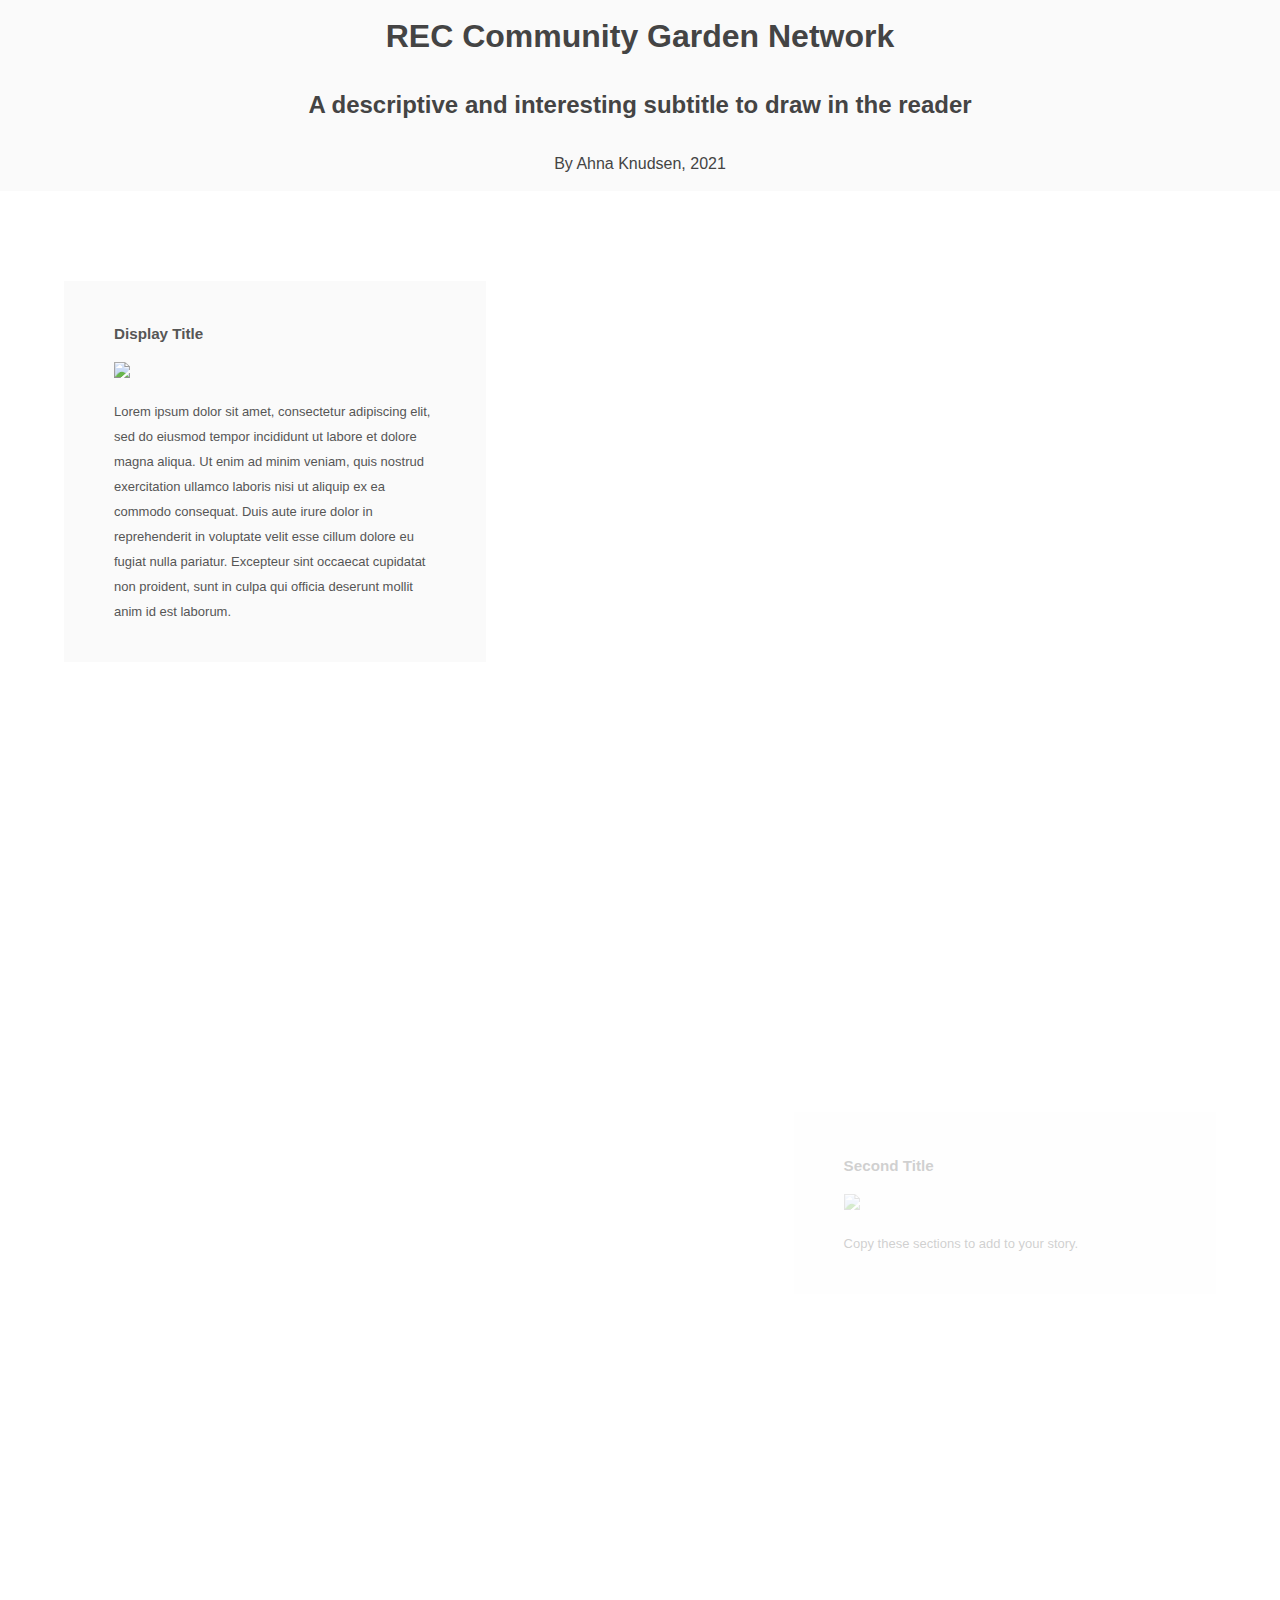
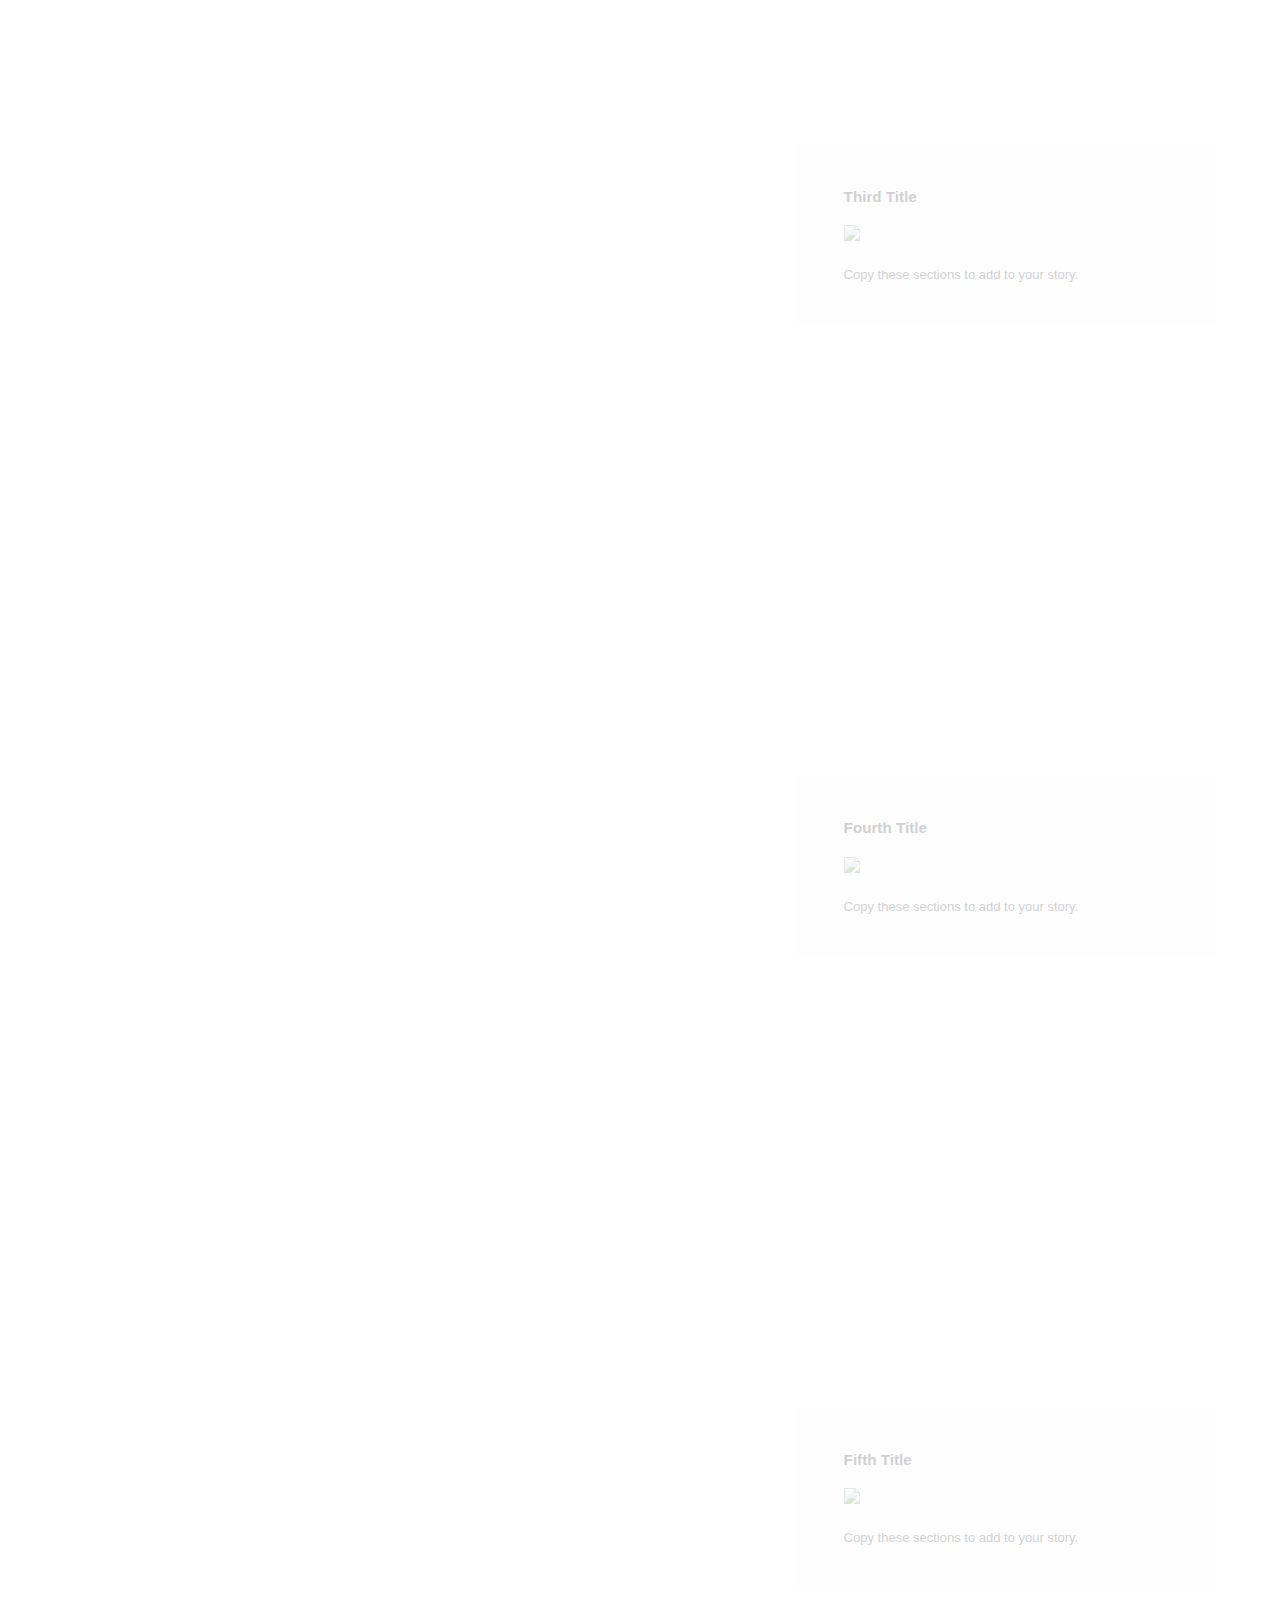
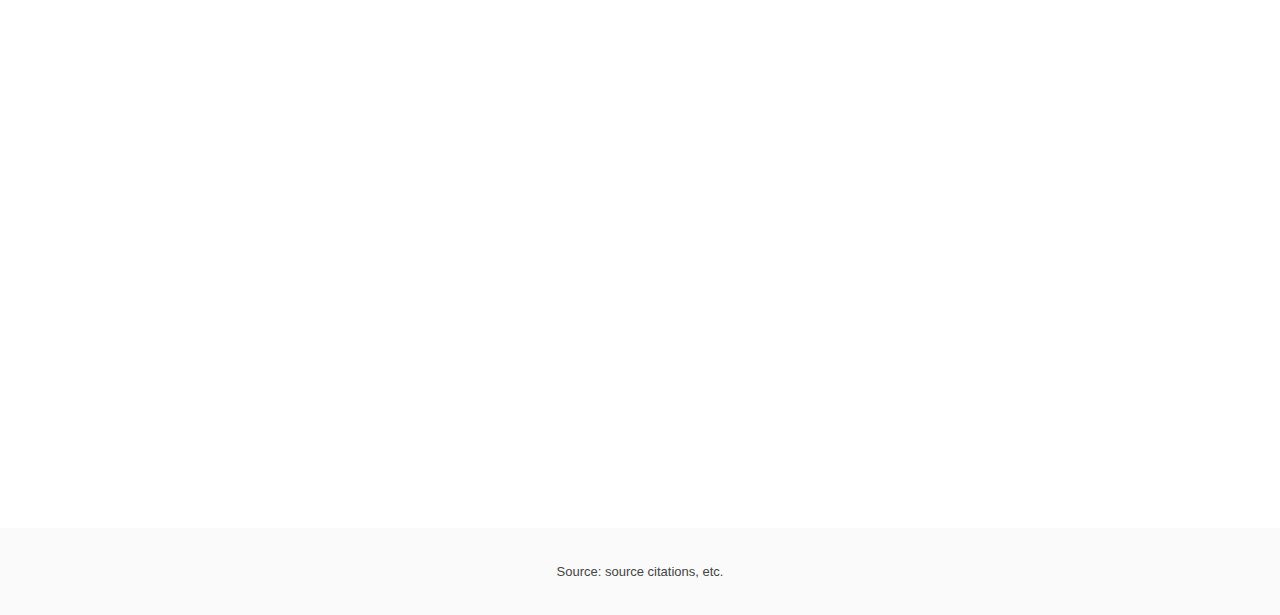
==== story/index.html @ 06df51e1 "Create index.html" ====
<!DOCTYPE html>
<html>
<head>
    <meta charset='utf-8' />
    <title>Mapbox Storytelling</title>
    <meta name='viewport' content='initial-scale=1,maximum-scale=1,user-scalable=no' />
    <script src='https://api.tiles.mapbox.com/mapbox-gl-js/v2.0.0/mapbox-gl.js'></script>
    <link href='https://api.tiles.mapbox.com/mapbox-gl-js/v2.0.0/mapbox-gl.css' rel='stylesheet' />
    <script src="https://unpkg.com/intersection-observer@0.5.1/intersection-observer.js"></script>
    <script src="https://unpkg.com/scrollama"></script>
    <style>
        body {
            margin:0;
            padding:0;
            font-family: sans-serif;
        }
        a, a:hover, a:visited {
            color: #0071bc;
        }
        #map {
            top:0;
            height: 100vh;
            width:100vw;
            position: fixed;
        }
        #header {
            margin: auto;
            width: 100%;
            position: relative;
            z-index: 5;
        }
        #header h1, #header h2, #header p {
            margin: 0;
            padding: 2vh 2vw;
            text-align: center;
        }
        #footer {
            width: 100%;
            min-height: 5vh;
            padding-top: 2vh;
            padding-bottom: 2vh;
            text-align: center;
            line-height: 25px;
            font-size: 13px;
            position: relative;
            z-index: 5;
        }
        #features {
            padding-top: 10vh;
            padding-bottom: 10vh;
        }
        .hidden {
            visibility: hidden;
        }
        .centered {
            width: 50vw;
            margin: 0 auto;
        }
        .lefty {
            width: 33vw;
            margin-left: 5vw;
        }
        .righty {
            width: 33vw;
            margin-left: 62vw;
        }
        .fully {
            width: 100%;
            margin: auto;
        }
        .light {
            color: #444;
            background-color: #fafafa;
        }
        .dark {
            color: #fafafa;
            background-color: #444;
        }
        .step {
            padding-bottom: 50vh;
            /* margin-bottom: 10vh; */
            opacity: 0.25;
        }
        .step.active {
            opacity: 0.9;
        }

        .step div {
            padding:  25px 50px;
            line-height: 25px;
            font-size: 13px;
        }

        .step img {
            width: 100%;
        }

        @media (max-width: 750px) {
            .centered, .lefty, .righty, .fully {
                width: 90vw;
                margin: 0 auto;
            }
        }

        /* Fix issue on mobile browser where scroll breaks  */
        .mapboxgl-canvas-container.mapboxgl-touch-zoom-rotate.mapboxgl-touch-drag-pan, 
        .mapboxgl-canvas-container.mapboxgl-touch-zoom-rotate.mapboxgl-touch-drag-pan .mapboxgl-canvas {
            touch-action: unset;
        }

        </style>
</head>
<body>

<div id="map"></div>
<div id="story"></div>
<script src="./config.js"></script>
<script>
var layerTypes = {
    'fill': ['fill-opacity'],
    'line': ['line-opacity'],
    'circle': ['circle-opacity', 'circle-stroke-opacity'],
    'symbol': ['icon-opacity', 'text-opacity'],
    'raster': ['raster-opacity'],
    'fill-extrusion': ['fill-extrusion-opacity'],
    'heatmap': ['heatmap-opacity']
}

var alignments = {
    'left': 'lefty',
    'center': 'centered',
    'right': 'righty',
    'full': 'fully'
}

function getLayerPaintType(layer) {
    var layerType = map.getLayer(layer).type;
    return layerTypes[layerType];
}

function setLayerOpacity(layer) {
    var paintProps = getLayerPaintType(layer.layer);
    paintProps.forEach(function(prop) {
        var options = {};
        if (layer.duration) {
            var transitionProp = prop + "-transition";
            options = { "duration": layer.duration };
            map.setPaintProperty(layer.layer, transitionProp, options);
        }
        map.setPaintProperty(layer.layer, prop, layer.opacity, options);
    });
}

var story = document.getElementById('story');
var features = document.createElement('div');
features.setAttribute('id', 'features');

var header = document.createElement('div');

if (config.title) {
    var titleText = document.createElement('h1');
    titleText.innerText = config.title;
    header.appendChild(titleText);
}

if (config.subtitle) {
    var subtitleText = document.createElement('h2');
    subtitleText.innerText = config.subtitle;
    header.appendChild(subtitleText);
}

if (config.byline) {
    var bylineText = document.createElement('p');
    bylineText.innerText = config.byline;
    header.appendChild(bylineText);
}

if (header.innerText.length > 0) {
    header.classList.add(config.theme);
    header.setAttribute('id', 'header');
    story.appendChild(header);
}

config.chapters.forEach((record, idx) => {
    var container = document.createElement('div');
    var chapter = document.createElement('div');

    if (record.title) {
        var title = document.createElement('h3');
        title.innerText = record.title;
        chapter.appendChild(title);
    }

    if (record.image) {
        var image = new Image();
        image.src = record.image;
        chapter.appendChild(image);
    }

    if (record.description) {
        var story = document.createElement('p');
        story.innerHTML = record.description;
        chapter.appendChild(story);
    }

    container.setAttribute('id', record.id);
    container.classList.add('step');
    if (idx === 0) {
        container.classList.add('active');
    }

    chapter.classList.add(config.theme);
    container.appendChild(chapter);
    container.classList.add(alignments[record.alignment] || 'centered');
    if (record.hidden) {
        container.classList.add('hidden');
    }
    features.appendChild(container);
});

story.appendChild(features);

var footer = document.createElement('div');

if (config.footer) {
    var footerText = document.createElement('p');
    footerText.innerHTML = config.footer;
    footer.appendChild(footerText);
}

if (footer.innerText.length > 0) {
    footer.classList.add(config.theme);
    footer.setAttribute('id', 'footer');
    story.appendChild(footer);
}

mapboxgl.accessToken = config.accessToken;

const transformRequest = (url) => {
    const hasQuery = url.indexOf("?") !== -1;
    const suffix = hasQuery ? "&pluginName=scrollytellingV2" : "?pluginName=scrollytellingV2";
    return {
      url: url + suffix
    }
}

var map = new mapboxgl.Map({
    container: 'map',
    style: config.style,
    center: config.chapters[0].location.center,
    zoom: config.chapters[0].location.zoom,
    bearing: config.chapters[0].location.bearing,
    pitch: config.chapters[0].location.pitch,
    interactive: false,
    transformRequest: transformRequest
});

if (config.showMarkers) {
    var marker = new mapboxgl.Marker({ color: config.markerColor });
    marker.setLngLat(config.chapters[0].location.center).addTo(map);
}

// instantiate the scrollama
var scroller = scrollama();

map.on("load", function() {
    if (config.use3dTerrain) {
        map.addSource('mapbox-dem', {
            'type': 'raster-dem',
            'url': 'mapbox://mapbox.mapbox-terrain-dem-v1',
            'tileSize': 512,
            'maxzoom': 14
        });
        // add the DEM source as a terrain layer with exaggerated height
        map.setTerrain({ 'source': 'mapbox-dem', 'exaggeration': 1.5 });

        // add a sky layer that will show when the map is highly pitched
        map.addLayer({
            'id': 'sky',
            'type': 'sky',
            'paint': {
                'sky-type': 'atmosphere',
                'sky-atmosphere-sun': [0.0, 0.0],
                'sky-atmosphere-sun-intensity': 15
            }
        });
    };

    // setup the instance, pass callback functions
    scroller
    .setup({
        step: '.step',
        offset: 0.5,
        progress: true
    })
    .onStepEnter(response => {
        var chapter = config.chapters.find(chap => chap.id === response.element.id);
        response.element.classList.add('active');
        map[chapter.mapAnimation || 'flyTo'](chapter.location);
        if (config.showMarkers) {
            marker.setLngLat(chapter.location.center);
        }
        if (chapter.onChapterEnter.length > 0) {
            chapter.onChapterEnter.forEach(setLayerOpacity);
        }
        if (chapter.callback) {
            window[chapter.callback]();
        }
        if (chapter.rotateAnimation) {
            map.once('moveend', function() {
                const rotateNumber = map.getBearing();
                map.rotateTo(rotateNumber + 90, {
                    duration: 24000, easing: function (t) {
                        return t;
                    }
                });
            });
        }
    })
    .onStepExit(response => {
        var chapter = config.chapters.find(chap => chap.id === response.element.id);
        response.element.classList.remove('active');
        if (chapter.onChapterExit.length > 0) {
            chapter.onChapterExit.forEach(setLayerOpacity);
        }
    });
});

// setup resize event
window.addEventListener('resize', scroller.resize);

</script>

</body>
</html>
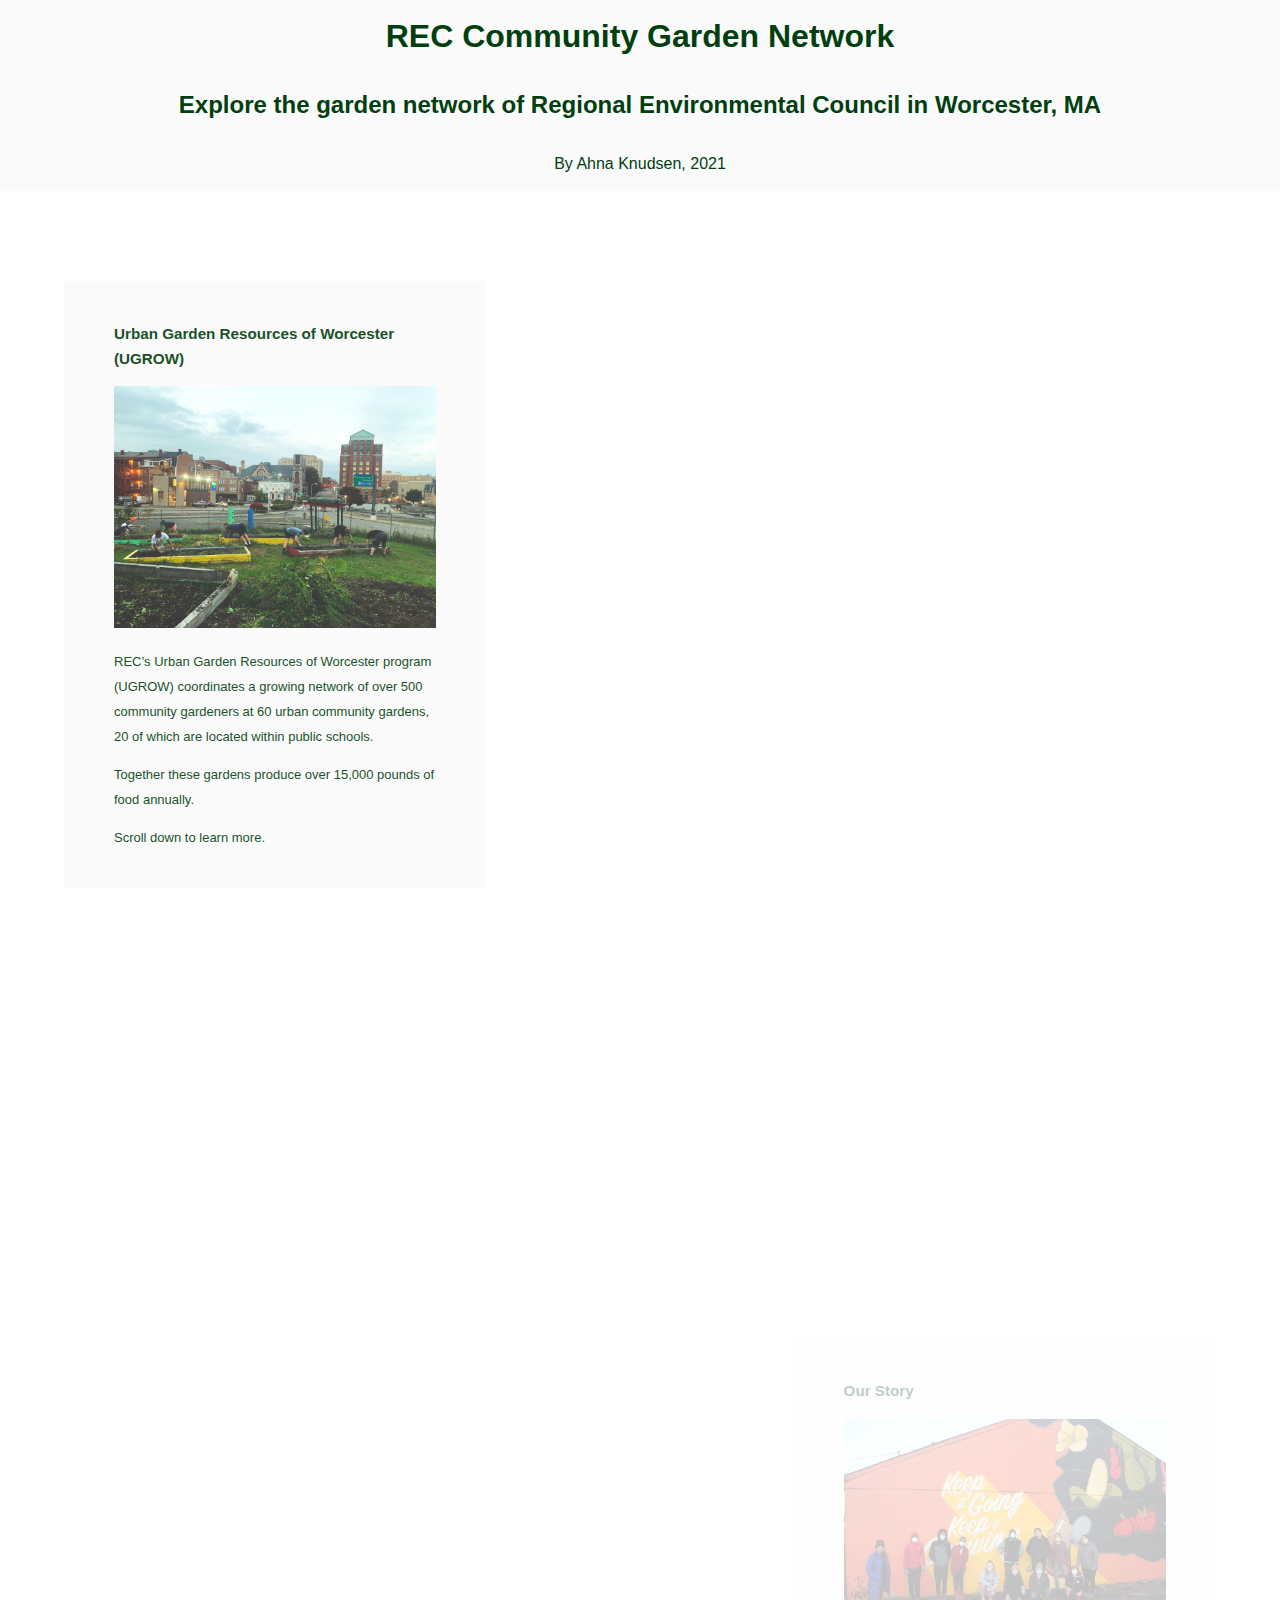
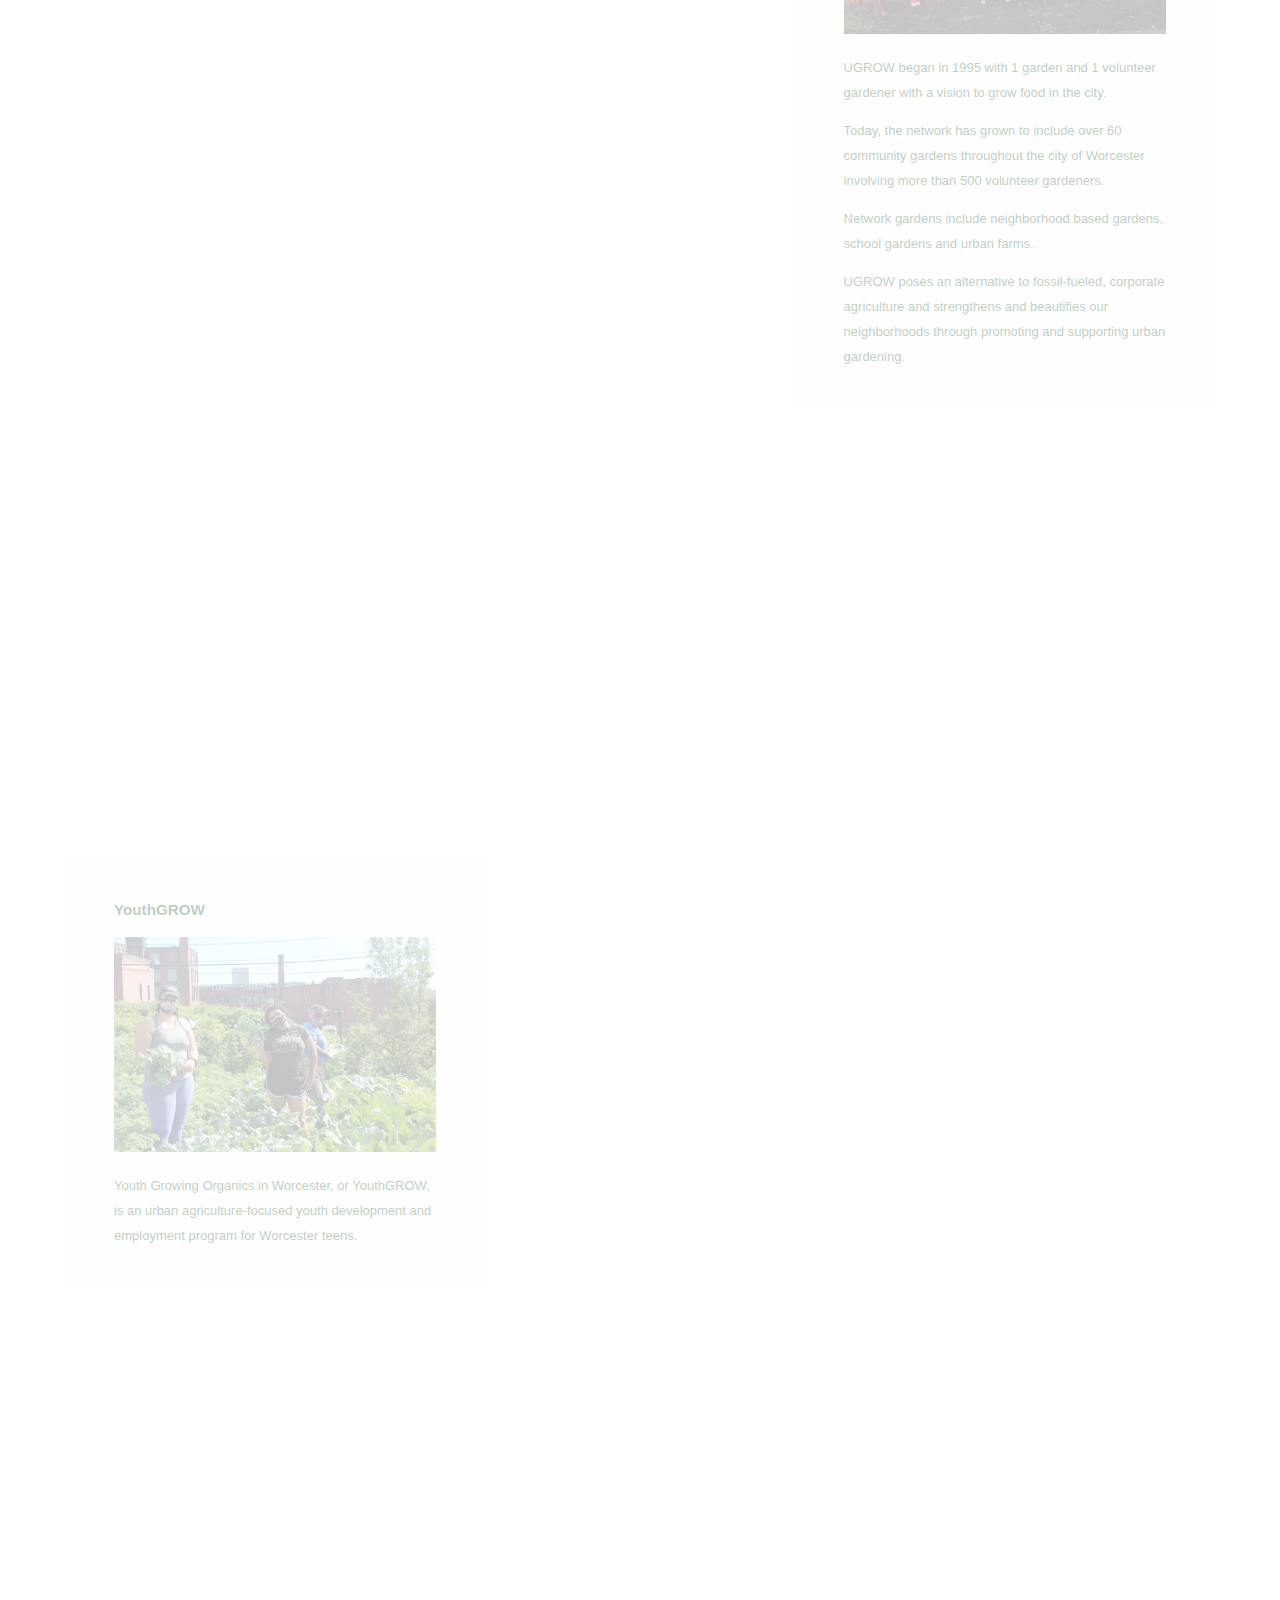
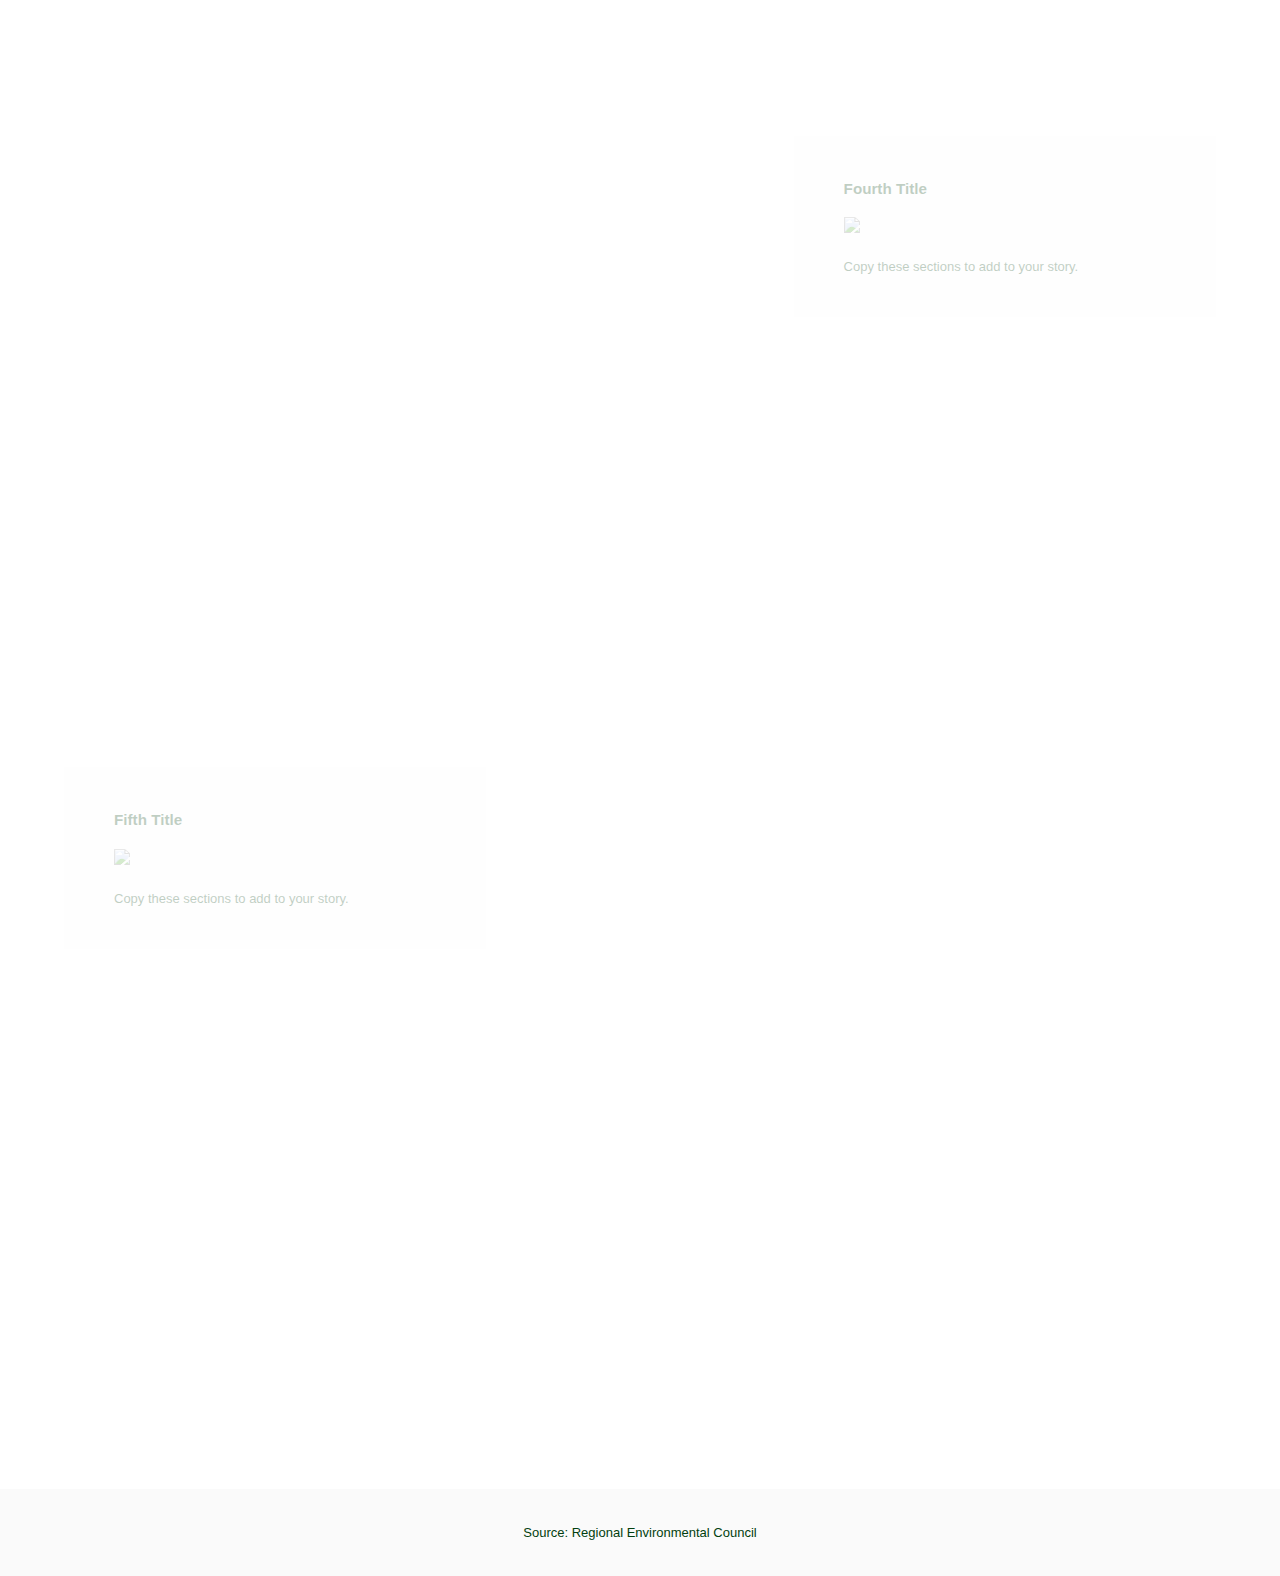
==== commit f0cc6ba2: "Update index.html" ====
--- a/story/index.html
+++ b/story/index.html
@@ -69,12 +69,12 @@
             margin: auto;
         }
         .light {
-            color: #444;
+            color: rgb(2, 63, 15);
             background-color: #fafafa;
         }
         .dark {
             color: #fafafa;
-            background-color: #444;
+            background-color: rgb(3, 83, 20);
         }
         .step {
             padding-bottom: 50vh;
